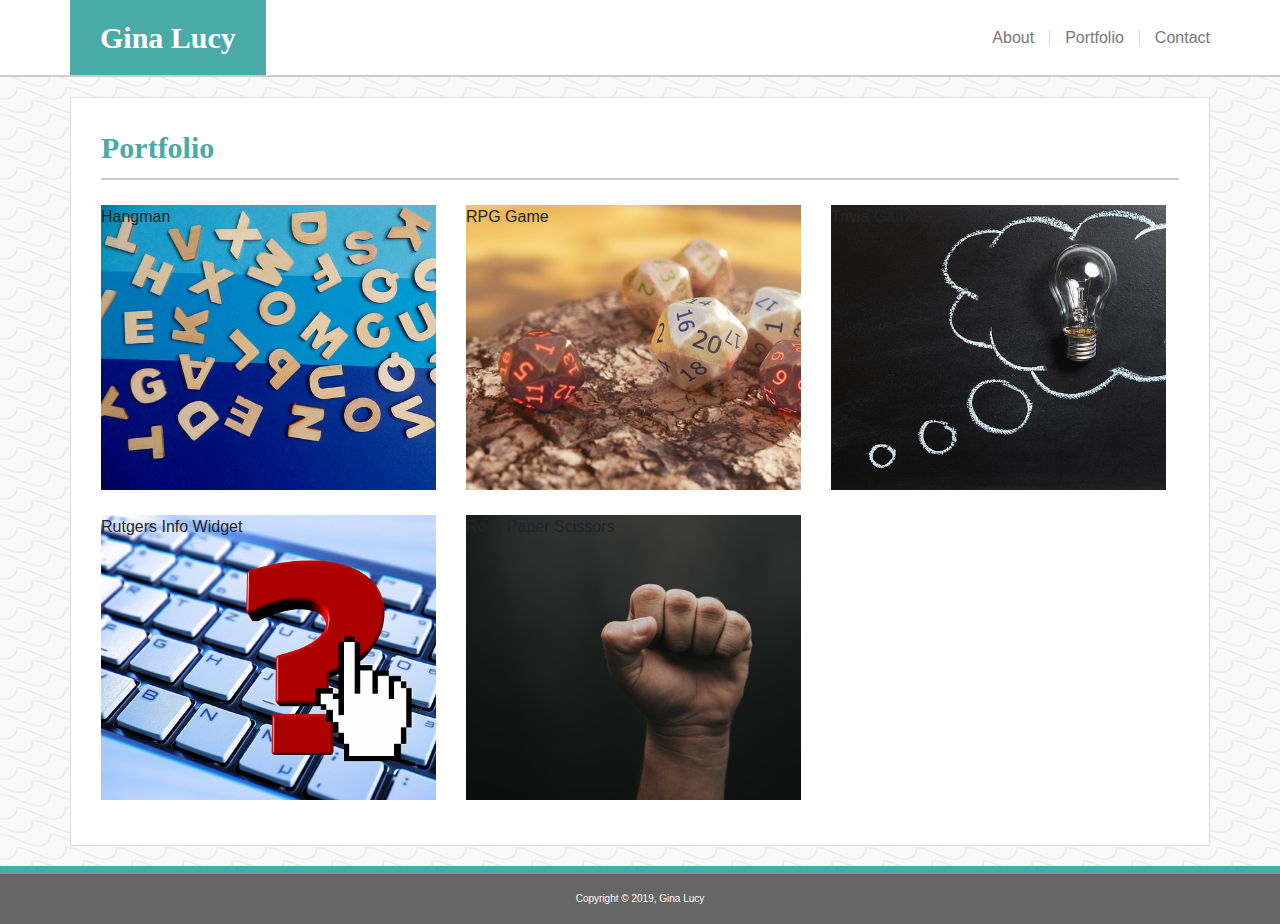
==== portfolio.html @ c1122b1f "added photos to portfolio" ====
<!DOCTYPE html>
<html lang="en">
<head>
    <meta charset="UTF-8">
    <meta name="viewport" content="width=device-width, initial-scale=1.0">
    <meta http-equiv="X-UA-Compatible" content="ie=edge">
    <title>Gina Lucy's Portfolio</title>
    <link rel="stylesheet" href="https://stackpath.bootstrapcdn.com/bootstrap/4.3.1/css/bootstrap.min.css" integrity="sha384-ggOyR0iXCbMQv3Xipma34MD+dH/1fQ784/j6cY/iJTQUOhcWr7x9JvoRxT2MZw1T" crossorigin="anonymous">
    <link rel="stylesheet" type="text/css" href="./Assets/css/style.css">
</head>
<body>
    <div class="wrapper">
        <nav class="navbar bg-white">
            <div class="container">
                <div class="row">
                    <div class="col-sm-6 logo">
                        <a class="navbar-brand" href="./index.html">Gina Lucy</a>
                    </div>
                    <div class="col-sm-6 nav-links d-flex align-items-center">
                        <a href="./index.html">About</a>
                        <a class="middle-link" href="./portfolio.html">Portfolio</a>
                        <a href="./contact.html">Contact</a>                
                    </div>
                </div>
            </div>
        </nav>
        <section>
            <div class="main-content container">
                <div class="row">
                    <div class="col-md-12 justify-content-right">
                        <h2 class="content-right">Portfolio</h2>
                    </div>
                </div>
                <div class="row">
                    <div class="portImgContainer col-sm-12 d-flex flex-wrap">
                        <div class="Hangman">
                            <p>Hangman</p>
                        </div>
                        <div class="RPG-game">
                            <p>RPG Game</p>
                        </div>
                        <div class="Trivia">
                            <p>Trivia Game</p>
                        </div>
                        <div class="Rutgers">
                            <p>Rutgers Info Widget</p>
                        </div>
                        <div class="Rock-paper">
                            <p>Rock Paper Scissors</p>
                        </div>
                    </div>
                </div>
            </div>
        </section>  
    </div>
    <footer>
        <div class="container">
            <div class="row">
                <div class="col-sm-12 d-flex justify-content-center">
                    <p class="copyright">Copyright &copy; 2019, Gina Lucy</p>
                </div>
            </div>
        </div>
    </footer>
</body>
</html>
---- Assets/css/style.css ----
/* GLOBAL */
body {
    background-image: url("../Images/ripples.png");
}
.wrapper {
    min-height: calc(100vh - 58px);
}
nav {
    border-bottom: 2px solid #ccc;
}
.navbar {
    padding:0;
}
nav .container {
    padding: 0;
}
nav .row {
    flex-grow: 1;
    margin:0;
}
.logo {
    padding:0;
}
.navbar-brand {
    font-family: "Georgia", Times, "Times New Roman", serif;
    color: white;
    margin:0;
    padding: 15px 30px;
    font-size: 30px;
    font-weight: bold;
    background-color: #4aaaa5;
}
.navbar-brand:hover {
    color: white;
}
.nav-links {
    padding-right:0;
    justify-content: flex-end;
}
.nav-links a {
    padding: 0 15px;
    margin: 15px 0;
    font-family: "Arial", "Helvetica Neue", Helvetica, sans-serif;
    color: #777;
    text-decoration: none;
    line-height:1;
}
.nav-links a:last-of-type {
    padding: 0 0 0 15px;
}
.middle-link {
    border-left: 1px solid #ddd;
    border-right: 1px solid #ddd;
}
.main-content {
    background-color: white;
    margin: 20px auto;
    padding: 20px 30px;
    border: 1px solid #ddd;
}
h2 {
    font-family: "Georgia", Times, "Times New Roman", serif;
    color: #4aaaa5;
    font-size: 30px;
    line-height: 2;
    font-weight: bold;
    display:block;
    border-bottom: 2px solid #ccc;
    margin-bottom: 25px;
}
footer {
    background-color: #666;
    border-top: 8px solid #4aaaa5;
    clear:both;
    box-sizing: border-box;
    height: 58px;
    overflow: hidden;
}
.copyright {
    color: white;
    font-size: 10px;
    line-height: 1;
    padding-top:20px;
}

/* About page */
.headshot {
    float:left;
    width:160px;
    margin: 0 35px 15px 0;
}

/* Portfolio page */
.portImgContainer {
    padding: 0;
}
.Hangman, .RPG-game, .Trivia, .Rutgers, .Rock-paper {
    margin: 0 15px 25px;
    width: 335px;
    height: 285px;
    position: relative;
    background-size:cover;
}
.Hangman {
    background-image: url("../Images/scrabble-4273252_640.jpg");
}
.RPG-game {
    background-image: url("../Images/games-2025663_640.jpg");
}
.Trivia {
    background-image: url("../Images/thought-2123970_640.jpg");
}
.Rutgers {
    background-image: url("../Images/keyboard-824317_640.jpg");
}
.Rock-paper {
    background-image: url("../Images/left-human-hand-2258250.jpg");
}

/* Media queries */
@media screen and (max-width:575px) {
    .logo {
        background-color: #4aaaa5;
        text-align:center;
    }
    .nav-links {
        justify-content: center;
        padding:0;
    }
    .nav-links a:last-of-type {
        padding: 0 15px;
    }    
    .main-content {
        width: calc(100vw - 40px);
    }
    .headshot {
        width:100%;
        margin: 15px 0;
    }
    .Hangman, .RPG-game, .Trivia, .Rutgers, .Rock-paper {
        width: 100%;
        height:380px;
    }
}
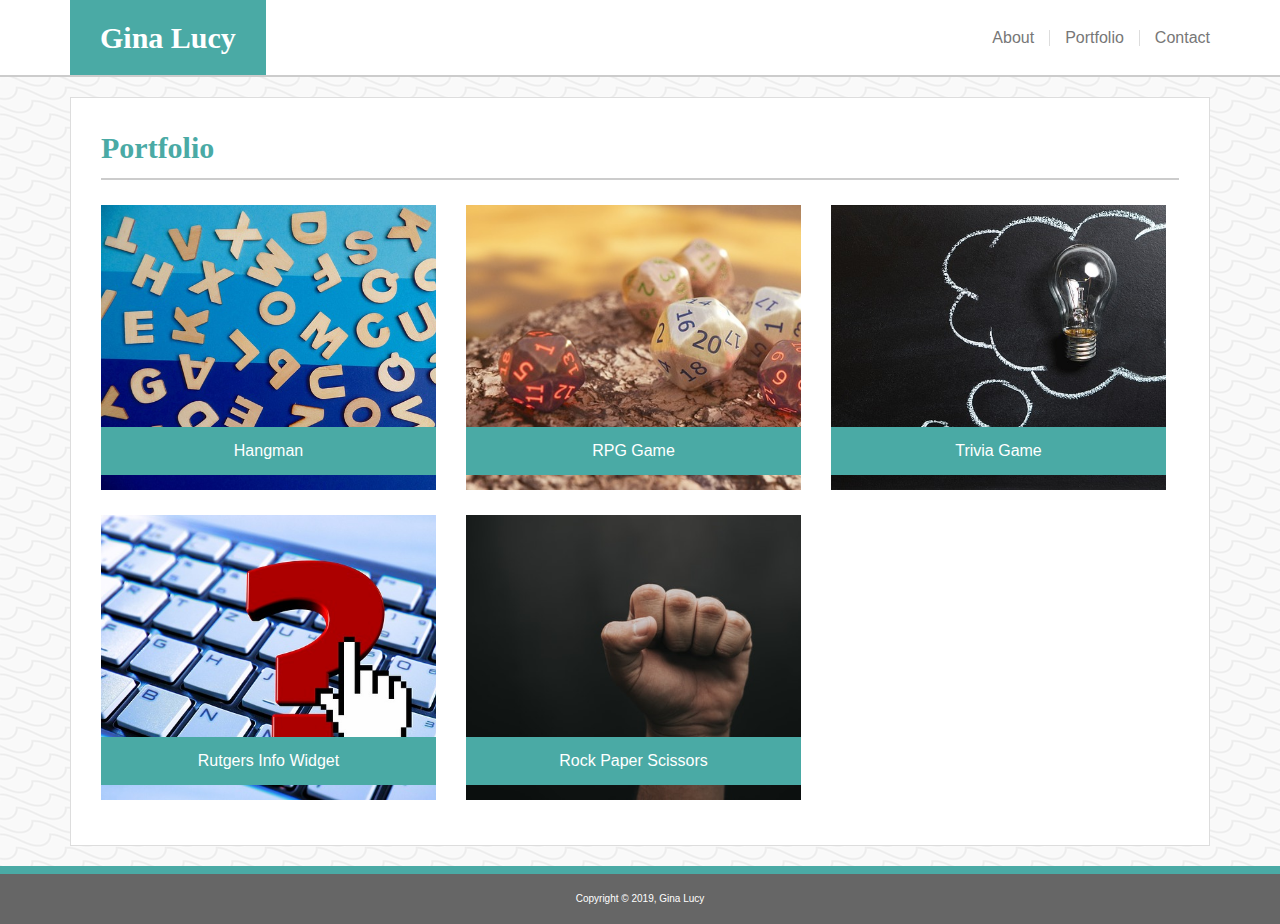
==== commit e50fabfd: "added portfolio captions" ====
--- a/portfolio.html
+++ b/portfolio.html
@@ -34,19 +34,19 @@
                 <div class="row">
                     <div class="portImgContainer col-sm-12 d-flex flex-wrap">
                         <div class="Hangman">
-                            <p>Hangman</p>
+                            <p class="teal-cap">Hangman</p>
                         </div>
                         <div class="RPG-game">
-                            <p>RPG Game</p>
+                            <p class="teal-cap">RPG Game</p>
                         </div>
                         <div class="Trivia">
-                            <p>Trivia Game</p>
+                            <p class="teal-cap">Trivia Game</p>
                         </div>
                         <div class="Rutgers">
-                            <p>Rutgers Info Widget</p>
+                            <p class="teal-cap">Rutgers Info Widget</p>
                         </div>
                         <div class="Rock-paper">
-                            <p>Rock Paper Scissors</p>
+                            <p class="teal-cap">Rock Paper Scissors</p>
                         </div>
                     </div>
                 </div>
--- a/Assets/css/style.css
+++ b/Assets/css/style.css
@@ -68,6 +68,11 @@
     border-bottom: 2px solid #ccc;
     margin-bottom: 25px;
 }
+p {
+    font-family: "Arial", "Helvetica Neue", Helvetica, sans-serif;
+    color: #777;
+    line-height: 1.75;
+}
 footer {
     background-color: #666;
     border-top: 8px solid #4aaaa5;
@@ -116,6 +121,16 @@
 .Rock-paper {
     background-image: url("../Images/left-human-hand-2258250.jpg");
 }
+.teal-cap {
+    color: white;
+    background-color: #4aaaa5;
+    text-align: center;
+    width: 100%;
+    position: absolute;
+    bottom: 15px;
+    margin:0;
+    padding: 10px;
+}
 
 /* Media queries */
 @media screen and (max-width:575px) {
